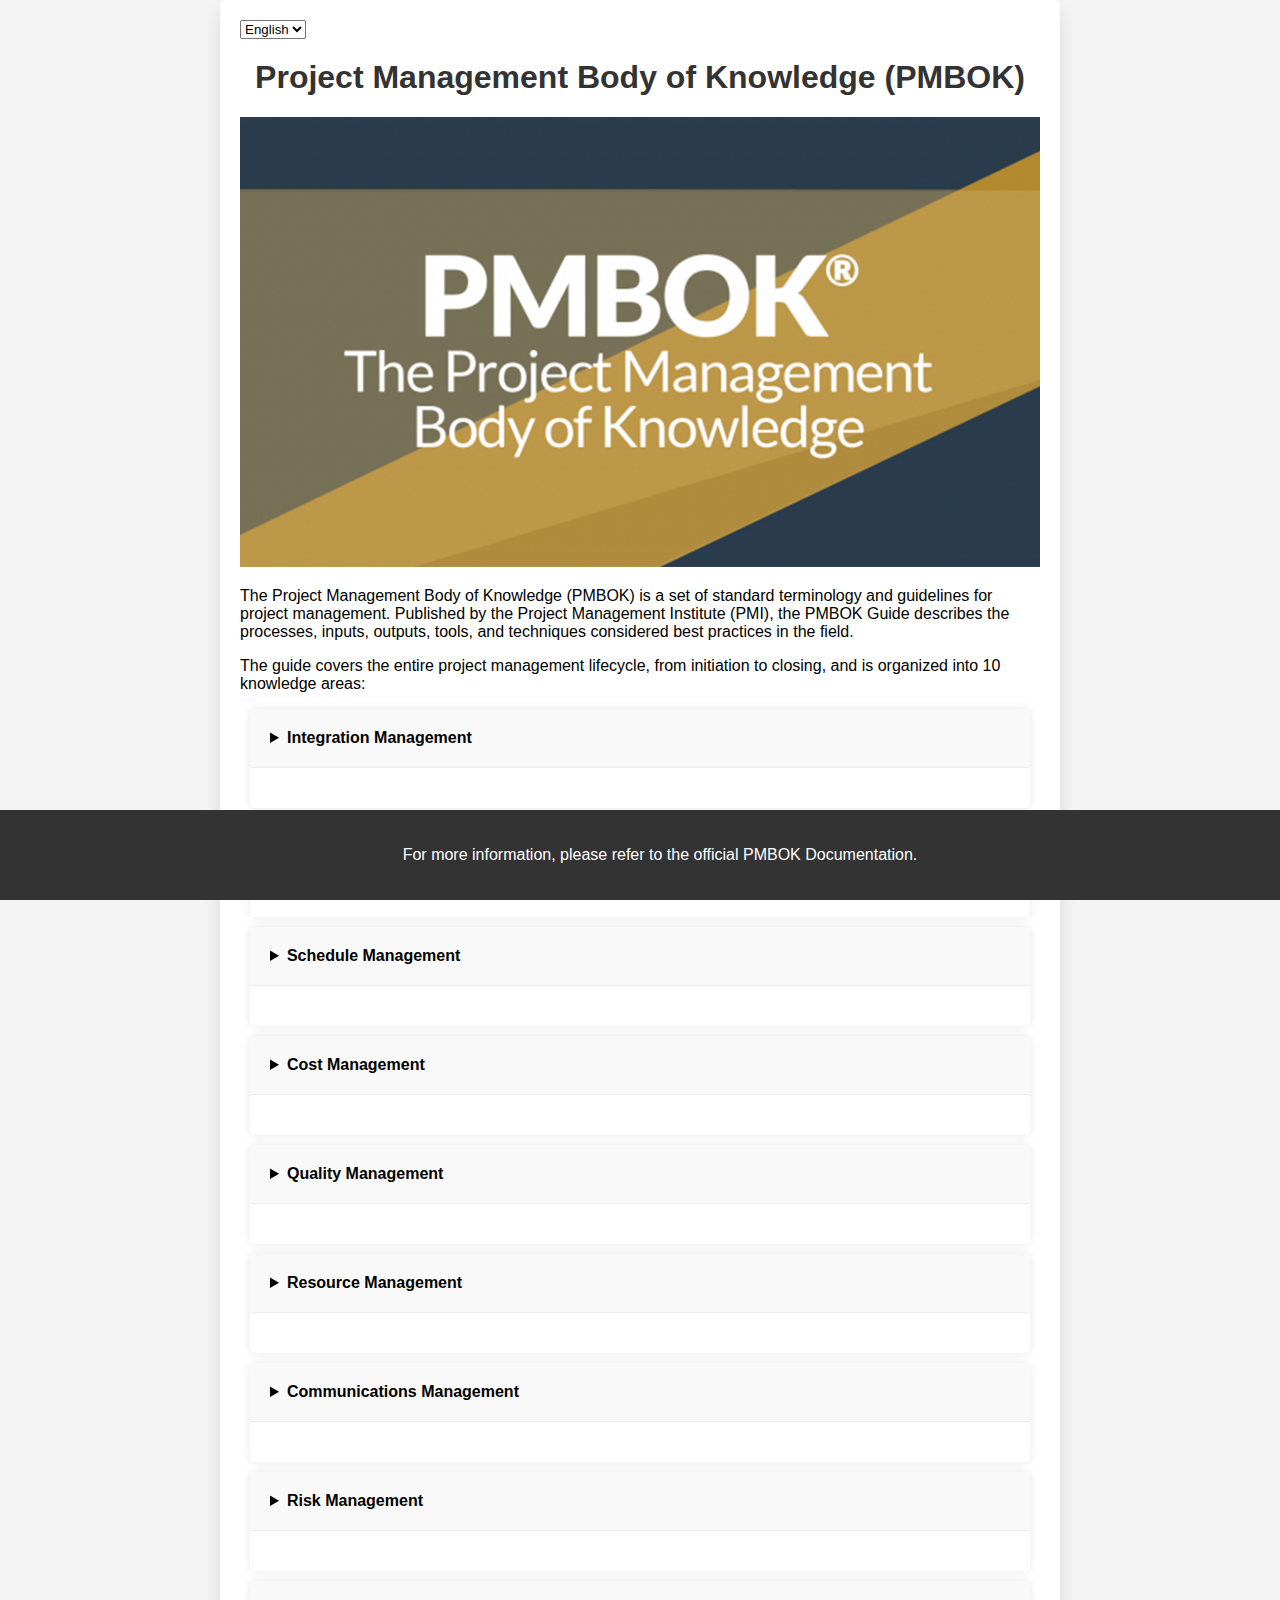
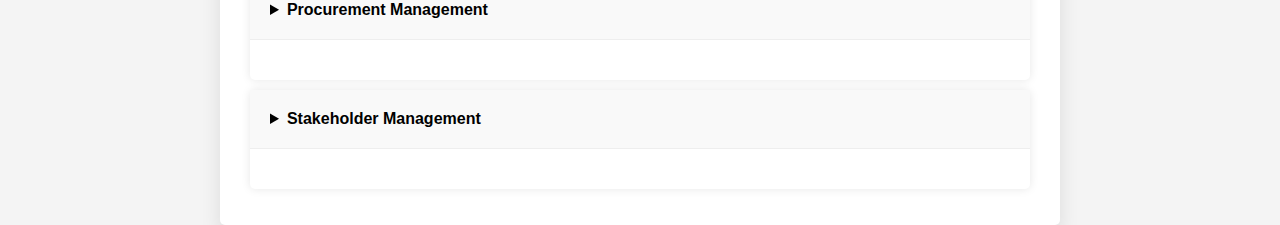
==== index.html @ a48a8387 "Add files via upload" ====
<!DOCTYPE html>
<html>
<head>
    <title>PMBOK</title>
    
    <link rel="stylesheet" type="text/css" href="content/css/styles.css">
    
</head>
<body>
    <div class="container">
        <select id="language-select" onchange="changeLanguage()">
            <option value="index.html">English</option>
            <option value="index_pl.html">Polski</option>
        </select>
        
        
    <h1>Project Management Body of Knowledge (PMBOK)</h1>
    <img src="content/Images/PMBOK.png" alt="PMBOK Image" >
    <p>The Project Management Body of Knowledge (PMBOK) is a set of standard terminology and guidelines for project management. Published by the Project Management Institute (PMI), the PMBOK Guide describes the processes, inputs, outputs, tools, and techniques considered best practices in the field.</p>
    <p>The guide covers the entire project management lifecycle, from initiation to closing, and is organized into 10 knowledge areas:</p>
    <ul>
        <li>
            <details><summary> Integration Management
            </summary>
            <p>Integration management is the process of coordinating all elements of a project. It involves making trade-offs between competing objectives and alternatives to meet or exceed stakeholder needs and expectations. The integration management knowledge area includes the following processes:</p>
            </details>
            </li>
        <li>
            <details><summary> Scope Management
            </summary>
            <p>Scope management is the process of defining and controlling what is included in a project. It involves determining the project's boundaries, deliverables, and requirements. The scope management knowledge area includes the following processes:</p>
            </details>    
        </li>
        <li><details><summary> Schedule Management
        </summary>
        <p>Schedule management is the process of developing, maintaining, and communicating a project schedule. It involves defining the activities, sequence, duration, and resources required to complete the project on time. The schedule management knowledge area includes the following processes:</p>
        </details>
        </li>
        <li>
            <details><summary> Cost Management
            </summary>
            <p>Cost management is the process of planning, estimating, budgeting, financing, funding, managing, and controlling costs so that the project can be completed within the approved budget. The cost management knowledge area includes the following processes:</p>
            </details>
            </li>
        <li>
            <details><summary> Quality Management
            </summary>
            <p>Quality management is the process of ensuring that a project meets the needs for which it was undertaken. It involves identifying quality requirements, standards, and metrics, and implementing processes to ensure that the project meets them. The quality management knowledge area includes the following processes:</p>
            </details>
            </li>
        <li>
            <details><summary> Resource Management
            </summary>
            <p>Resource management is the process of planning, acquiring, and managing the human, physical, financial, and intangible resources needed to complete a project. It involves identifying, allocating, and controlling resources to ensure that the project is completed on time and within budget. The resource management knowledge area includes the following processes:</p>
            </details>
            </li>
        <li>
            <details><summary> Communications Management
            </summary>
            <p>Communications management is the process of planning, creating, distributing, storing, retrieving, and managing project information. It involves identifying the information needs of stakeholders, developing a communications plan, and ensuring that the right information is delivered to the right people at the right time. The communications management knowledge area includes the following processes:</p>
            </details>
            </li>
        <li>
            <details><summary> Risk Management
            </summary>
            <p>Risk management is the process of identifying, analyzing, and responding to project risks. It involves assessing the likelihood and impact of risks, developing risk response plans, and monitoring and controlling risks throughout the project lifecycle. The risk management knowledge area includes the following processes:</p>
            </details>
            </li>
        <li>
            <details><summary> Procurement Management
            </summary>
            <p>Procurement management is the process of acquiring goods and services from outside the project team. It involves identifying procurement needs, developing procurement documents, selecting vendors, and managing contracts to ensure that the project is completed on time and within budget. The procurement management knowledge area includes the following processes:</p>
            </details>
            </li>
        <li>
            <details><summary> Stakeholder Management
            </summary>
            <p>Stakeholder management is the process of identifying, analyzing, and engaging with project stakeholders. It involves understanding their needs, expectations, and interests, and managing their influence on the project. The stakeholder management knowledge area includes the following processes:</p>
            </details>
            </li>
    </ul>
    <footer>
        <p>For more information, please refer to the official <a href="https://www.pmi.org/pmbok-guide-standards/foundational/pmbok" target="_blank">PMBOK Documentation</a>.</p>
    </footer>
    </div>
    <script src="content/Javascript/scripts.js"></script>
</body>
</html>
---- content/css/styles.css ----
body {
    display: flex;
    justify-content: center;
    align-items: center;
    min-height: 100vh;
    background-color: #f4f4f4;
    margin: 0;
    padding: 0;
    font-family: Arial, sans-serif;
}

.container {
    background-color: #fff;
    padding: 20px;
    border-radius: 5px;
    box-shadow: 0 10px 20px rgba(0, 0, 0, 0.1);
    width: 80%;
    max-width: 800px;
}

h1 {
    color: #333;
    text-align: center;
    margin-top: 20px;
}

ul {
    list-style-type: none;
    padding: 0;
}

li {
    margin: 10px 0;
}

details {
    background-color: #fff;
    box-shadow: 0 0 10px rgba(0, 0, 0, 0.1);
    margin: 10px;
    padding: 20px;
    border-radius: 5px;
}

summary {
    font-weight: bold;
    margin: -20px -20px 20px;
    padding: 20px;
    background-color: #f9f9f9;
    border-bottom: 1px solid #eee;
    cursor: pointer;
}

footer {
    background-color: #333;
    color: #fff;
    text-align: center;
    padding: 20px;
    position: fixed;
    left: 0;
    bottom: 0;
    width: 100%;
}

footer a {
    color: #fff;
    text-decoration: none;
}
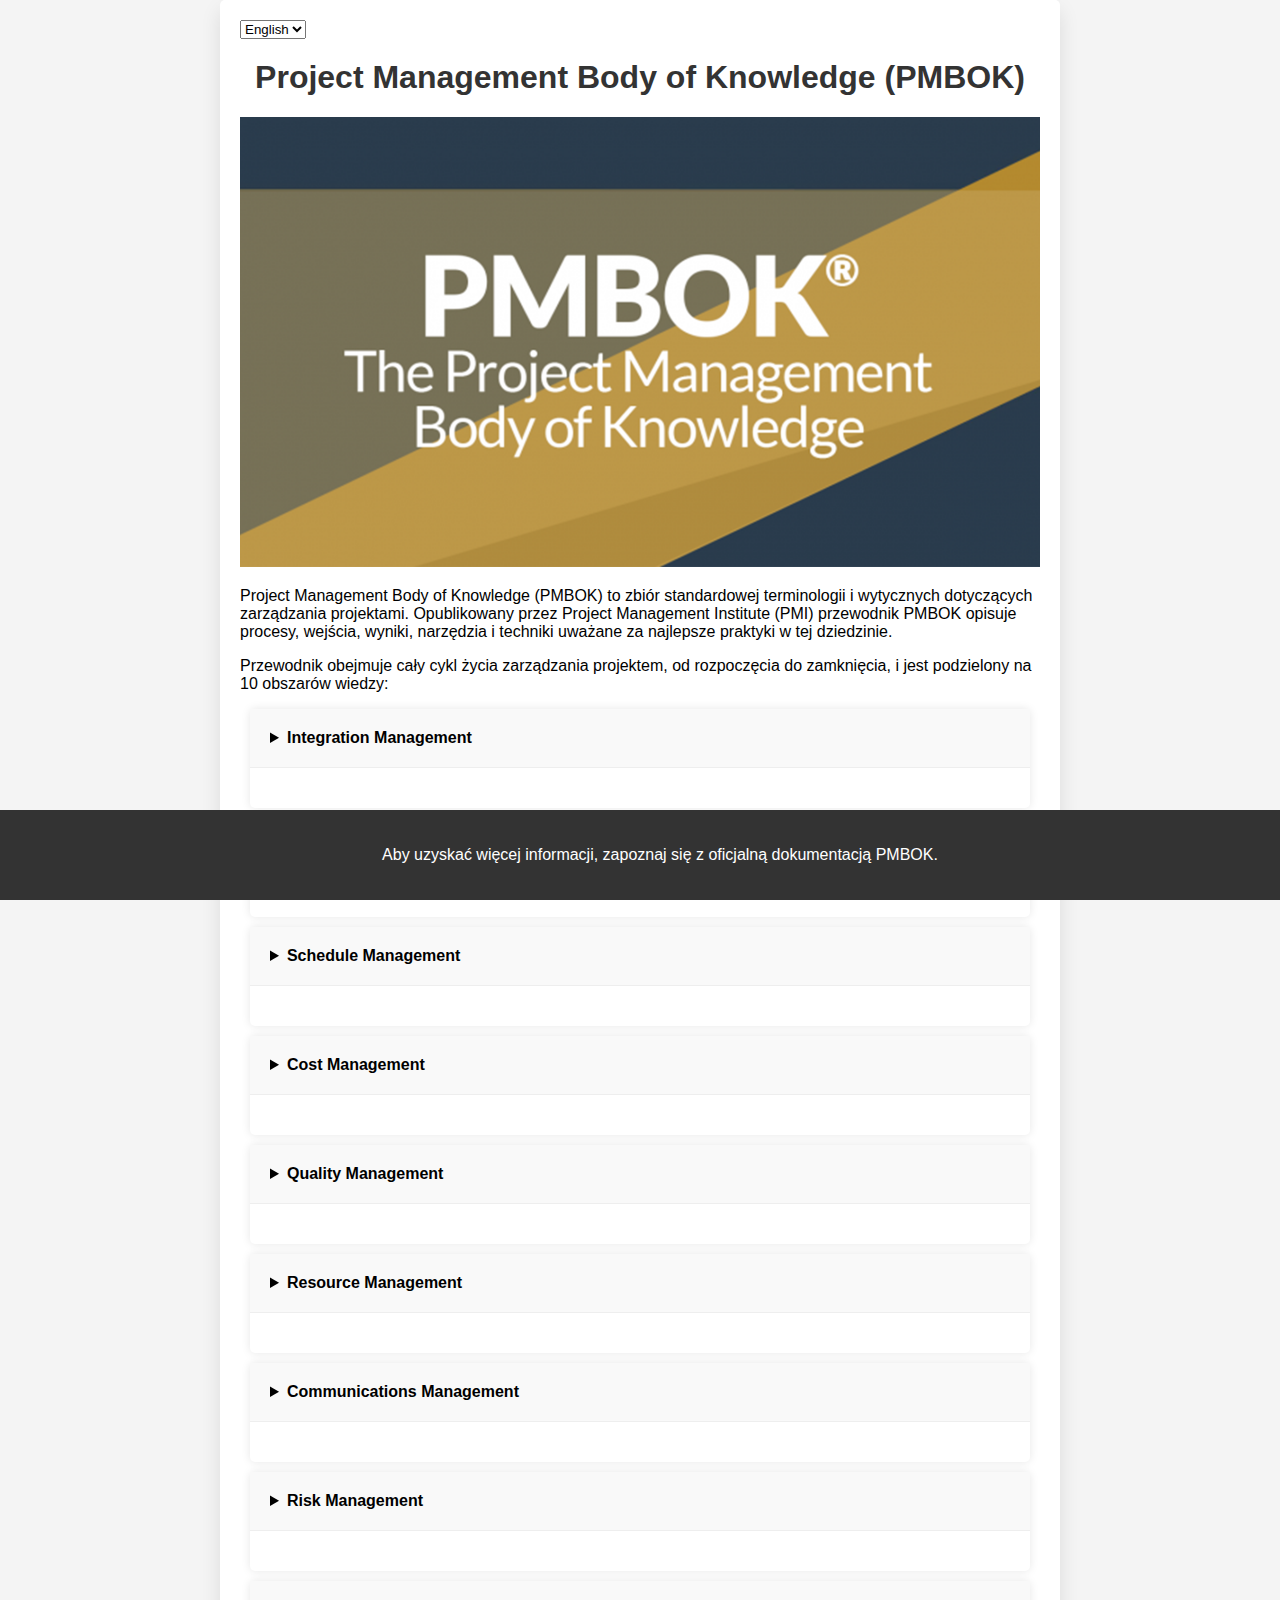
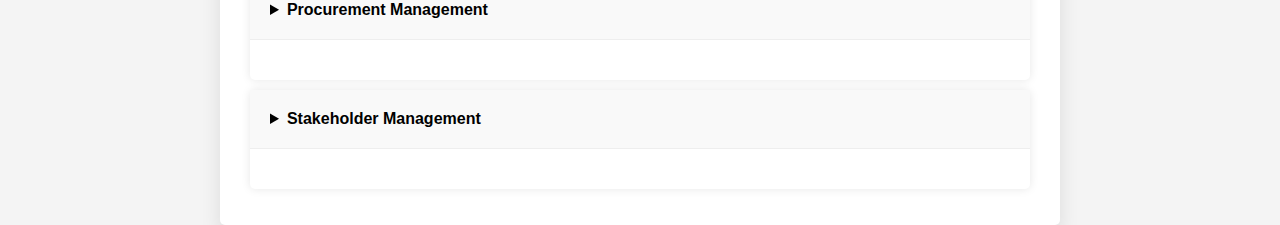
==== commit e94bc14d: "Add files via upload" ====
--- a/index.html
+++ b/index.html
@@ -4,7 +4,6 @@
     <title>PMBOK</title>
     
     <link rel="stylesheet" type="text/css" href="content/css/styles.css">
-    
 </head>
 <body>
     <div class="container">
@@ -13,74 +12,79 @@
             <option value="index_pl.html">Polski</option>
         </select>
         
-        
+        <script>
+            function changeLanguage() {
+                var selectedLanguage = document.getElementById('language-select').value;
+                window.location.href = selectedLanguage;
+            }
+        </script>
     <h1>Project Management Body of Knowledge (PMBOK)</h1>
     <img src="content/Images/PMBOK.png" alt="PMBOK Image" >
-    <p>The Project Management Body of Knowledge (PMBOK) is a set of standard terminology and guidelines for project management. Published by the Project Management Institute (PMI), the PMBOK Guide describes the processes, inputs, outputs, tools, and techniques considered best practices in the field.</p>
-    <p>The guide covers the entire project management lifecycle, from initiation to closing, and is organized into 10 knowledge areas:</p>
+    <p>Project Management Body of Knowledge (PMBOK) to zbiór standardowej terminologii i wytycznych dotyczących zarządzania projektami. Opublikowany przez Project Management Institute (PMI) przewodnik PMBOK opisuje procesy, wejścia, wyniki, narzędzia i techniki uważane za najlepsze praktyki w tej dziedzinie.</p>
+    <p>Przewodnik obejmuje cały cykl życia zarządzania projektem, od rozpoczęcia do zamknięcia, i jest podzielony na 10 obszarów wiedzy:</p>
     <ul>
         <li>
             <details><summary> Integration Management
             </summary>
-            <p>Integration management is the process of coordinating all elements of a project. It involves making trade-offs between competing objectives and alternatives to meet or exceed stakeholder needs and expectations. The integration management knowledge area includes the following processes:</p>
+            <p>Integration management to proces koordynowania wszystkich elementów projektu. Wiąże się to z dokonywaniem kompromisów między konkurującymi celami a alternatywami w celu spełnienia lub przekroczenia potrzeb i oczekiwań interesariuszy. Obszar wiedzy z zakresu zarządzania integracją obejmuje następujące procesy:</p>
             </details>
             </li>
         <li>
             <details><summary> Scope Management
             </summary>
-            <p>Scope management is the process of defining and controlling what is included in a project. It involves determining the project's boundaries, deliverables, and requirements. The scope management knowledge area includes the following processes:</p>
+            <p>Scope management  to proces definiowania i kontrolowania tego, co jest zawarte w projekcie. Polega na określeniu granic projektu, produktów końcowych i wymagań. Obszar wiedzy o zarządzaniu zakresem obejmuje następujące procesy:</p>
             </details>    
         </li>
         <li><details><summary> Schedule Management
         </summary>
-        <p>Schedule management is the process of developing, maintaining, and communicating a project schedule. It involves defining the activities, sequence, duration, and resources required to complete the project on time. The schedule management knowledge area includes the following processes:</p>
+        <p>Schedule management to proces opracowywania, utrzymywania i komunikowania harmonogramu projektu. Polega na określeniu działań, kolejności, czasu trwania i zasobów wymaganych do ukończenia projektu na czas. Obszar wiedzy o zarządzaniu harmonogramami obejmuje następujące procesy:</p>
         </details>
         </li>
         <li>
             <details><summary> Cost Management
             </summary>
-            <p>Cost management is the process of planning, estimating, budgeting, financing, funding, managing, and controlling costs so that the project can be completed within the approved budget. The cost management knowledge area includes the following processes:</p>
+            <p>Cost management to proces planowania, szacowania, budżetowania, finansowania, finansowania, zarządzania i kontrolowania kosztów, tak aby projekt mógł zostać ukończony w ramach zatwierdzonego budżetu. Obszar wiedzy o zarządzaniu kosztami obejmuje następujące procesy:</p>
             </details>
             </li>
         <li>
             <details><summary> Quality Management
             </summary>
-            <p>Quality management is the process of ensuring that a project meets the needs for which it was undertaken. It involves identifying quality requirements, standards, and metrics, and implementing processes to ensure that the project meets them. The quality management knowledge area includes the following processes:</p>
+            <p>Quality management to proces mający na celu zapewnienie, że projekt spełnia potrzeby, dla których został podjęty. Polega na określeniu wymagań jakościowych, standardów i wskaźników oraz wdrożeniu procesów zapewniających, że projekt je spełnia. Obszar wiedzy o zarządzaniu jakością obejmuje następujące procesy:</p>
             </details>
             </li>
         <li>
             <details><summary> Resource Management
             </summary>
-            <p>Resource management is the process of planning, acquiring, and managing the human, physical, financial, and intangible resources needed to complete a project. It involves identifying, allocating, and controlling resources to ensure that the project is completed on time and within budget. The resource management knowledge area includes the following processes:</p>
+            <p>Resource management to proces planowania, nabywania i zarządzania zasobami ludzkimi, fizycznymi, finansowymi i niematerialnymi potrzebnymi do ukończenia projektu. Polega na identyfikowaniu, przydzielaniu i kontrolowaniu zasobów w celu zapewnienia, że projekt zostanie ukończony na czas i w ramach budżetu. Obszar wiedzy Zarządzanie zasobami obejmuje następujące procesy:</p>
             </details>
             </li>
         <li>
             <details><summary> Communications Management
             </summary>
-            <p>Communications management is the process of planning, creating, distributing, storing, retrieving, and managing project information. It involves identifying the information needs of stakeholders, developing a communications plan, and ensuring that the right information is delivered to the right people at the right time. The communications management knowledge area includes the following processes:</p>
+            <p>Communications management to proces planowania, tworzenia, dystrybucji, przechowywania, pobierania i zarządzania informacjami o projekcie. Wiąże się to z określeniem potrzeb informacyjnych interesariuszy, opracowaniem planu komunikacji i zapewnieniem, że właściwe informacje są dostarczane właściwym osobom we właściwym czasie. Obszar wiedzy z zakresu zarządzania komunikacją obejmuje następujące procesy:</p>
             </details>
             </li>
         <li>
             <details><summary> Risk Management
             </summary>
-            <p>Risk management is the process of identifying, analyzing, and responding to project risks. It involves assessing the likelihood and impact of risks, developing risk response plans, and monitoring and controlling risks throughout the project lifecycle. The risk management knowledge area includes the following processes:</p>
+            <p>Risk management to proces identyfikacji, analizy i reagowania na ryzyka projektowe. Obejmuje ocenę prawdopodobieństwa i wpływu ryzyka, opracowanie planów reagowania na ryzyko oraz monitorowanie i kontrolowanie ryzyka w całym cyklu życia projektu. Obszar wiedzy z zakresu zarządzania ryzykiem obejmuje następujące procesy:</p>
             </details>
             </li>
         <li>
             <details><summary> Procurement Management
             </summary>
-            <p>Procurement management is the process of acquiring goods and services from outside the project team. It involves identifying procurement needs, developing procurement documents, selecting vendors, and managing contracts to ensure that the project is completed on time and within budget. The procurement management knowledge area includes the following processes:</p>
+            <p>Procurement management to proces pozyskiwania towarów i usług spoza zespołu projektowego. Obejmuje identyfikację potrzeb zakupowych, opracowanie dokumentów zakupowych, wybór dostawców i zarządzanie umowami, aby zapewnić, że projekt zostanie ukończony na czas i w ramach budżetu. Obszar wiedzy z zakresu zarządzania zakupami obejmuje następujące procesy:</p>
             </details>
             </li>
         <li>
             <details><summary> Stakeholder Management
             </summary>
-            <p>Stakeholder management is the process of identifying, analyzing, and engaging with project stakeholders. It involves understanding their needs, expectations, and interests, and managing their influence on the project. The stakeholder management knowledge area includes the following processes:</p>
+            <p>Stakeholder management to proces identyfikacji, analizy i współpracy z interesariuszami projektu. Polega na zrozumieniu ich potrzeb, oczekiwań i zainteresowań oraz zarządzaniu ich wpływem na projekt. Obszar wiedzy z zakresu zarządzania interesariuszami obejmuje następujące procesy:</p>
             </details>
             </li>
     </ul>
     <footer>
-        <p>For more information, please refer to the official <a href="https://www.pmi.org/pmbok-guide-standards/foundational/pmbok" target="_blank">PMBOK Documentation</a>.</p>
+        <p>Aby uzyskać więcej informacji, zapoznaj się z oficjalną <a href="https://www.pmi.org/pmbok-guide-standards/foundational/pmbok" target="_blank">dokumentacją PMBOK</a>.</p>
     </footer>
     </div>
     <script src="content/Javascript/scripts.js"></script>
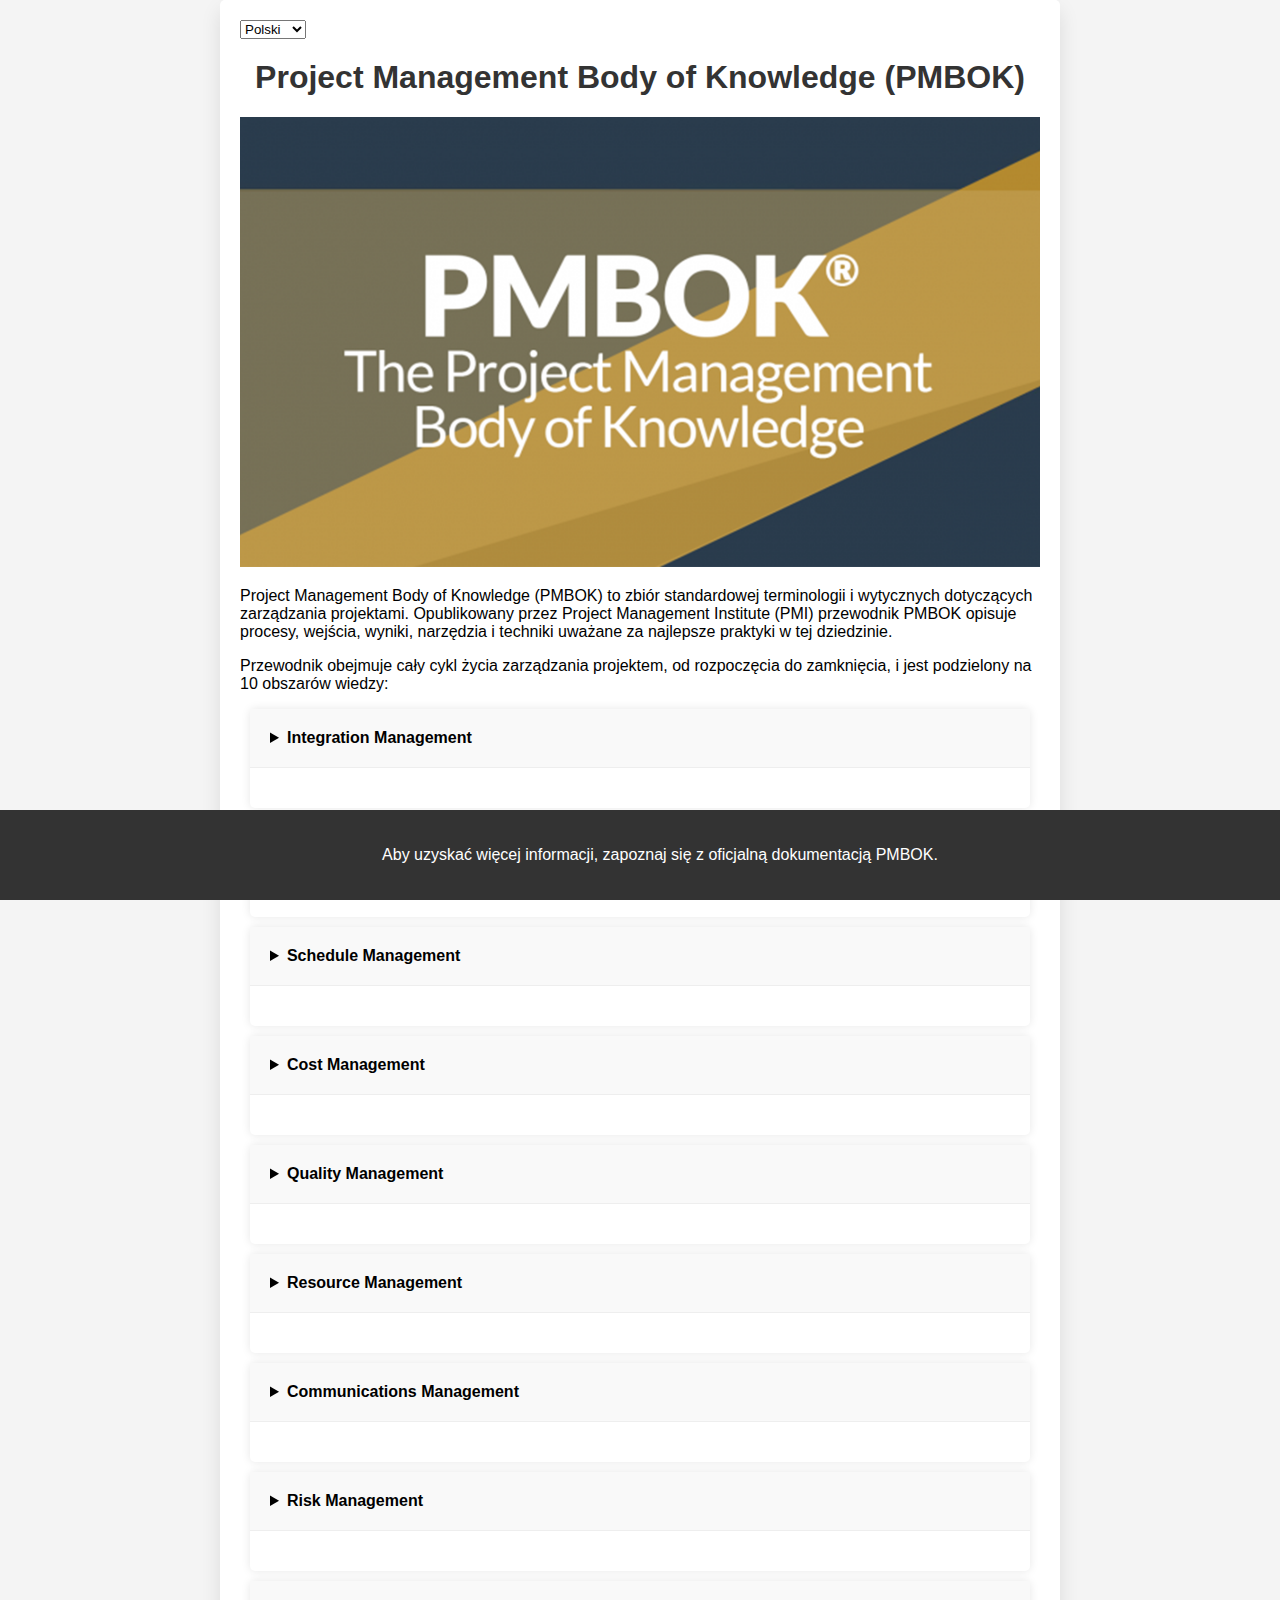
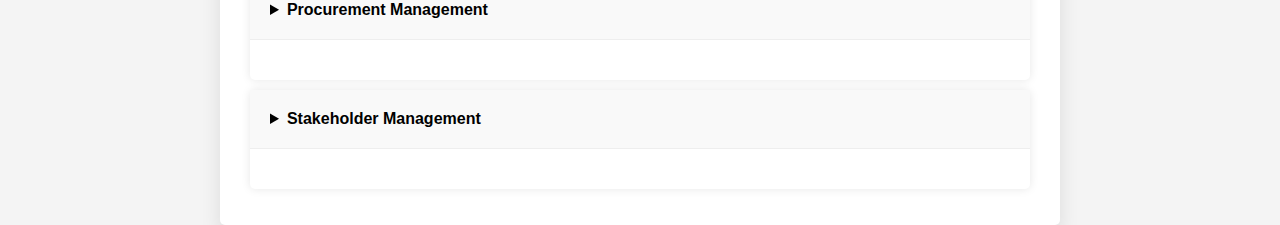
==== commit d607f3e6: "Update index.html" ====
--- a/index.html
+++ b/index.html
@@ -4,12 +4,13 @@
     <title>PMBOK</title>
     
     <link rel="stylesheet" type="text/css" href="content/css/styles.css">
+    <meta http-equiv="Content-Type" content="text/html charset=UTF-8" />
 </head>
 <body>
     <div class="container">
         <select id="language-select" onchange="changeLanguage()">
-            <option value="index.html">English</option>
-            <option value="index_pl.html">Polski</option>
+            <option value="index_en.html">English</option>
+            <option value="index.html">Polski</option>
         </select>
         
         <script>
@@ -89,4 +90,4 @@
     </div>
     <script src="content/Javascript/scripts.js"></script>
 </body>
-</html>+</html>
